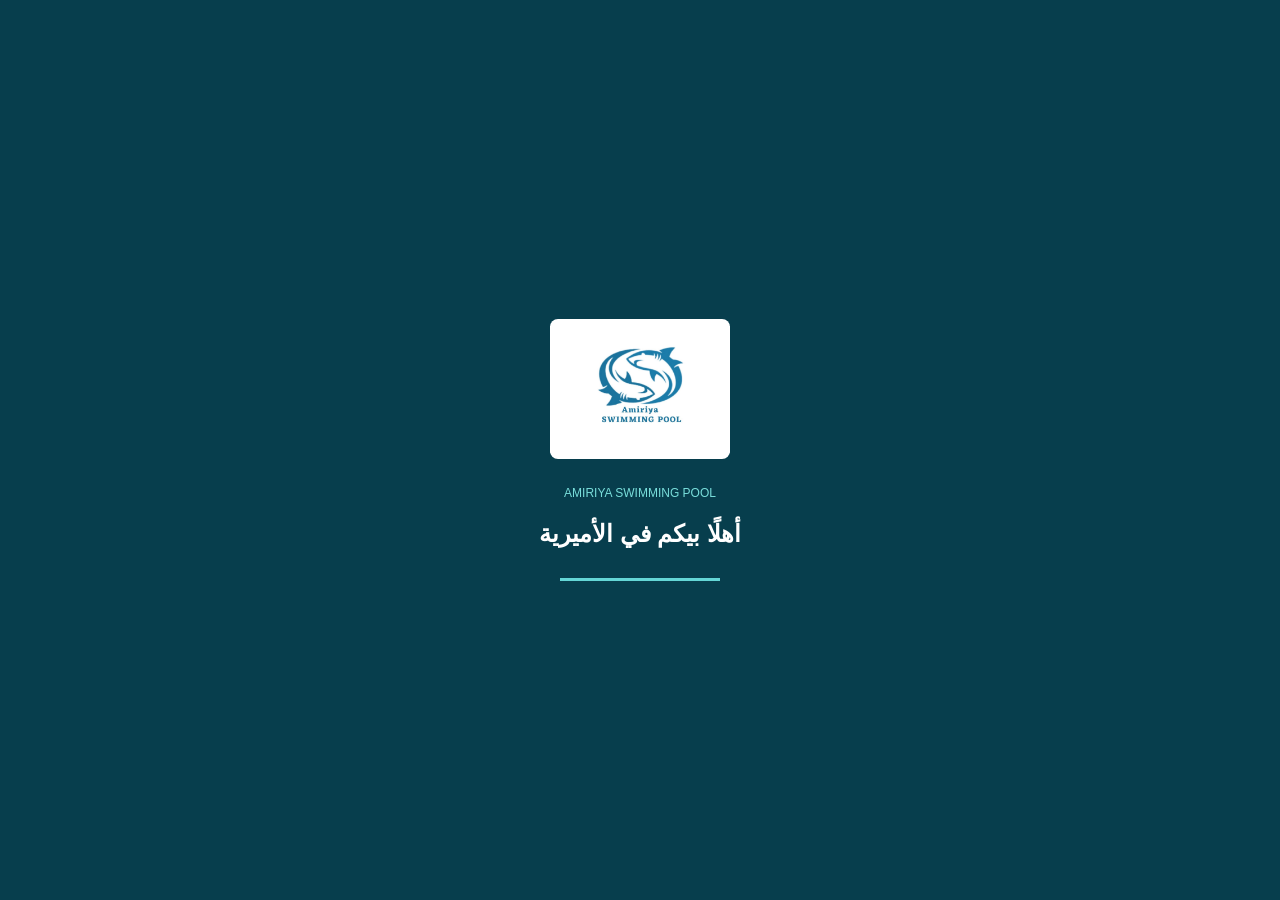
==== index.html @ 865edcda "Publish Amiriya registration and administration portal" ====
<!doctype html>
<html lang="ar" dir="rtl"><head><meta charset="utf-8"><meta name="viewport" content="width=device-width, initial-scale=1"><meta name="theme-color" content="#087c91"><title>حمام سباحة مركز شباب الأميرية</title><link rel="stylesheet" href="experience.css?v=2"></head>
<body class="simple-page">
<div class="welcome-screen" id="welcomeScreen" aria-hidden="true"><img src="assets/amiriya-logo.jpg" alt=""><p lang="en" dir="ltr">AMIRIYA SWIMMING POOL</p><h2>أهلًا بيكم في الأميرية</h2><div class="welcome-loader"><span></span></div></div>
<main class="simple-wrap"><section class="simple-card">
<header class="simple-header"><img class="simple-logo" src="assets/amiriya-logo.jpg" alt="شعار حمام سباحة الأميرية"><div><span class="eyebrow" lang="en" dir="ltr">AMIRIYA SWIMMING POOL</span><h1>حمام سباحة<br>مركز شباب الأميرية</h1><p>تسجيل بيانات السباحين</p></div></header>
<div class="registration-progress"><span>بيانات التسجيل</span><span id="progressLabel">0 / 6</span><div class="progress-track"><span id="progressFill"></span></div></div>
<form class="simple-form" id="registrationForm">
<h2 class="form-section-title">بيانات السباح</h2>
<label class="field"><span class="label">اسم السباح</span><input class="input" id="fullName" autocomplete="name" minlength="3" placeholder="اسم السباح بالكامل" required></label>
<label class="field"><span class="label">رقم تليفون ولي الأمر</span><input class="input" id="phone" autocomplete="tel" inputmode="tel" dir="ltr" placeholder="01012345678" aria-describedby="phoneNote" required><small id="phoneNote">لازم يكون الرقم عليه واتساب.</small></label>
<div class="field"><span class="label">تاريخ الميلاد</span><div class="date-parts" dir="ltr" lang="en"><select class="select" id="birthDay" aria-label="Day" required><option value="">Day</option></select><select class="select" id="birthMonth" aria-label="Month" required><option value="">Month</option></select><select class="select" id="birthYear" aria-label="Year" required><option value="">Year</option></select></div><input id="birthDate" type="hidden"></div>
<label class="field"><span class="label">السن</span><input class="input" id="age" readonly placeholder="السن بالسنوات"></label>
<h2 class="form-section-title">تفاصيل الاشتراك</h2>
<label class="field"><span class="label">نوع الاشتراك</span><select class="select" id="membershipType" required><option value="">اختر نوع الاشتراك</option></select></label>
<div class="group-notice hidden" id="groupNotice" aria-live="polite"><div><span class="group-dot" aria-hidden="true"></span><span id="groupLabel"></span></div><a class="button group-link" id="groupLink" target="_blank" rel="noopener noreferrer">الانضمام لجروب واتساب <span aria-hidden="true">↗</span></a></div>
<label class="field"><span class="label">مبلغ الاشتراك (جنيه مصري)</span><input class="input" id="subscriptionAmount" type="number" min="0.01" step="0.01" inputmode="decimal" required></label>
<button class="button button--primary simple-submit" id="submitButton" type="submit"><span class="submit-spinner hidden" id="submitSpinner" aria-hidden="true"></span><span id="submitLabel">إرسال النموذج</span><span aria-hidden="true">←</span></button><div class="status hidden" id="formStatus" role="status"></div></form>
<section class="registration-success hidden" id="successPanel" tabindex="-1" aria-live="polite"><div class="success-check" aria-hidden="true"><span></span></div><h2>تم تسجيل بياناتك بنجاح</h2><p id="successName"></p><p>شكرًا لثقتكم بحمام سباحة مركز شباب الأميرية. نتمنى للسباح كل التوفيق والنجاح.</p><p>كابتن محمد السيد<br><strong>المدير الفني لحمام سباحة مركز شباب الأميرية</strong></p><a class="button group-link" id="successGroupLink" target="_blank" rel="noopener noreferrer">الانضمام لجروب واتساب</a><button class="button" id="newRegistration" type="button">تسجيل سباح آخر</button></section>
</section><footer class="developer-credit"><span lang="en" dir="ltr">Designed &amp; Developed by <strong>Eng. Ziad Hassan</strong></span></footer></main><script src="config.js"></script><script src="shared.js?v=amiriya-2"></script><script src="register.js?v=amiriya-2"></script></body></html>
---- experience.css ----
:root { --ink:#15313c; --muted:#6a7c85; --line:#dce7eb; --page:#f3f7f9; --teal:#087c91; --green:#178352; --red:#b83643; }
* { box-sizing:border-box; }
html { color-scheme:light; }
body { margin:0; font-family:"Segoe UI",Tahoma,Arial,sans-serif; color:var(--ink); background:var(--page); direction:rtl; line-height:1.6; }
button,input,select { font:inherit; }
button,a,input,select { -webkit-tap-highlight-color:transparent; }
button { cursor:pointer; }
a { color:inherit; }
button:disabled { cursor:wait; opacity:.55; }
.hidden { display:none!important; }
:focus-visible { outline:3px solid #ddae44; outline-offset:4px; }
.simple-page { background:#086d80; background-image:linear-gradient(120deg,#094353,#087d91 65%,#26a6b0); min-height:100svh; }
.simple-page::before { content:""; position:fixed; inset:0; pointer-events:none; opacity:.16; background:repeating-linear-gradient(130deg,transparent 0 90px,#fff 91px,transparent 92px); background-size:300px 300px; animation:water-drift 28s linear infinite; }
.simple-wrap { width:min(100% - 32px,700px); margin:auto; padding:36px 0 18px; position:relative; }
.simple-card { background:#fff; border-radius:8px; overflow:hidden; box-shadow:0 24px 70px #002b3b40; animation:enter .65s ease both; }
.simple-header { padding:30px 32px; display:flex; gap:24px; align-items:center; background:#073e4d; color:white; position:relative; border-bottom:4px solid #39bdc6; }
.simple-logo { width:136px; height:116px; object-fit:contain; background:white; border-radius:8px; flex:none; }
.eyebrow { display:block; font-size:11px; font-weight:700; color:#7ee1db; letter-spacing:0; }
.simple-header h1 { margin:8px 0; font-size:27px; line-height:1.5; }
.simple-header p { margin:8px 0 0; color:#d4ecf0; font-size:14px; }
.registration-progress { padding:20px 32px 0; display:flex; justify-content:space-between; flex-wrap:wrap; font-size:12px; color:var(--muted); font-weight:600; }
.progress-track { width:100%; background:#eaf0f3; height:3px; margin-top:10px; overflow:hidden; }
.progress-track span { display:block; height:100%; width:0; background:var(--green); transition:width .4s ease; }
#progressLabel { direction:ltr; unicode-bidi:isolate; font-variant-numeric:tabular-nums; }
.simple-form { padding:22px 32px 30px; display:grid; grid-template-columns:minmax(0,1.35fr) minmax(0,1fr); gap:20px; }
.form-section-title { grid-column:1/-1; margin:0; font-size:15px; display:flex; align-items:center; gap:12px; }
.form-section-title::after { content:""; flex:1; height:1px; background:var(--line); }
.field { display:grid; gap:8px; min-width:0; align-content:start; }
.label { font-size:13px; font-weight:700; }
.input,.select { width:100%; min-width:0; height:50px; padding:0 12px; border:1px solid #cfdee4; border-radius:6px; color:var(--ink); background:#fafdfe; outline:none; transition:box-shadow .2s,border-color .2s,background .2s; font-size:16px; }
.input:hover,.select:hover { border-color:#8baab7; }
.input:focus,.select:focus { background:white; border-color:var(--teal); box-shadow:0 0 0 3px #087c9118; }
.input[readonly] { background:#edf6f5; color:#256253; border-color:#d4e7e0; }
.input::placeholder { color:#91a1aa; font-size:14px; }
small { color:var(--muted); font-size:11px; }
.date-parts { display:grid; grid-template-columns: .75fr 1.3fr 1fr; gap:6px; }
.date-parts .select { font-size:13px; padding-inline:6px; }
.button { display:inline-flex; justify-content:center; align-items:center; gap:10px; min-height:44px; padding:10px 18px; border:1px solid var(--line); border-radius:6px; color:var(--ink); background:#fff; text-decoration:none; font-weight:700; font-size:13px; transition:background .2s,transform .2s,box-shadow .2s; }
.button:hover:not(:disabled) { background:#edf5f7; transform:translateY(-1px); }
.button--primary { background:var(--teal); color:white; border-color:var(--teal); }
.icon-button { width:44px; flex:none!important; padding:10px; }
.button svg { flex:none; }
.button--primary:hover:not(:disabled) { background:#07687b; box-shadow:0 5px 16px #087c9128; }
.simple-submit { grid-column:1/-1; font-size:16px; min-height:52px; margin-top:4px; }
.group-notice { grid-column:1/-1; display:flex; justify-content:space-between; align-items:center; gap:14px; padding:14px 0; border-block:1px solid #d4e9de; animation:enter .3s ease both; color:#1b6342; font-size:13px; }
.group-dot { display:inline-block; width:7px; height:7px; border-radius:50%; background:var(--green); margin-inline-end:7px; }
.group-link { color:#16643f; background:#e8f6ed; border-color:#cde6d7; }
.group-link:hover { background:#d6f0e0!important; }
.status { padding:12px 14px; border-radius:6px; font-size:13px; line-height:1.7; }
.simple-form .status { grid-column:1/-1; }
.status--error { background:#fff0f1; color:var(--red); }
.status--info { background:#edf6f8; color:var(--teal); }
.status--success { background:#eaf6ef; color:var(--green); }
.developer-credit { display:flex; justify-content:center; align-items:center; gap:14px; flex-wrap:wrap; padding:22px 4px; color:#d7ebee; font-size:12px; text-align:center; }
.developer-credit a { text-decoration:none; border-bottom:1px solid #ffffff45; }
.developer-credit strong { color:white; }
.registration-success { text-align:center; padding:36px 32px; animation:enter .5s ease both; outline:none; }
.registration-success h2 { font-size:24px; }
.registration-success p { color:var(--muted); }
.registration-success strong { color:var(--ink); font-size:13px; }
.registration-success .button { display:flex; margin:16px auto 0; max-width:340px; }
.success-check { width:88px; height:88px; border:2px solid var(--green); background:#e7f7ec; border-radius:50%; display:grid; place-items:center; margin:0 auto; animation:check-pop .5s ease both; }
.success-check span { width:22px; height:40px; border:solid var(--green); border-width:0 5px 5px 0; transform:rotate(45deg) translate(-3px,-3px); animation:tick-in .4s .3s both; }
.submit-spinner { width:18px; height:18px; border:2px solid #ffffff55; border-top-color:white; border-radius:50%; animation:spin .7s linear infinite; }
.welcome-screen { position:fixed; inset:0; z-index:100; background:#073e4d; color:white; display:flex; flex-direction:column; align-items:center; justify-content:center; padding:24px; transition:opacity .45s,visibility .45s; pointer-events:none; }
.welcome-screen img { width:180px; height:140px; object-fit:contain; background:white; border-radius:8px; animation:enter .6s both; }
.welcome-screen p { color:#79dedb; font-size:12px; margin-top:25px; }
.welcome-screen h2 { font-size:24px; margin:0 0 24px; }
.welcome-screen--hidden { opacity:0; visibility:hidden; }
.welcome-loader { width:160px; height:3px; background:#ffffff30; overflow:hidden; }
.welcome-loader span { display:block; width:100%; height:100%; background:#64d6d6; transform-origin:right; animation:load-intro 1.1s ease both; }
.topbar { position:sticky; top:0; z-index:10; background:#073e4d; color:white; border-bottom:3px solid #34b7bd; }
.topbar__inner { width:min(100% - 40px,1360px); margin:auto; min-height:84px; display:flex; align-items:center; justify-content:space-between; gap:20px; padding-block:12px; }
.brand { display:flex; align-items:center; gap:12px; min-width:0; }
.brand__logo { width:64px; height:52px; background:white; object-fit:contain; border-radius:6px; flex:none; }
.brand__title { font-size:17px; font-weight:700; margin:0; }
.brand__subtitle { margin:2px 0 0; font-size:12px; color:#acd6df; }
.nav-link { font-size:12px; text-decoration:none; color:#e6f7f8; }
.main { width:min(100% - 40px,1360px); margin:auto; padding:30px 0; }
.panel { background:white; border:1px solid var(--line); border-radius:8px; }
.login-panel { max-width:440px; margin:50px auto; animation:enter .5s both; }
.panel__header { padding:28px 28px 0; }
.panel__header h1 { margin:0; font-size:24px; }
.panel__header p { font-size:13px; color:var(--muted); }
.form { padding:24px 28px 28px; }
.form-actions { display:grid; gap:12px; margin-top:20px; }
.admin-header { display:flex; justify-content:space-between; align-items:center; gap:20px; margin-bottom:24px; }
.admin-header h1 { font-size:26px; margin:0; }
.admin-header p { font-size:12px; margin:4px 0 0; color:var(--muted); }
.admin-actions { display:flex; gap:8px; flex-wrap:wrap; }
.stats { display:grid; grid-template-columns:repeat(5,minmax(0,1fr)); gap:0; background:white; border-block:1px solid var(--line); margin-bottom:24px; }
.stat { padding:18px 22px; border-inline-end:1px solid var(--line); }
.stat:last-child { border:0; }
.stat strong { font-size:28px; display:block; font-variant-numeric:tabular-nums; }
.stat span { font-size:12px; color:var(--muted); }
.stat--money strong { color:var(--green); }
.branch-tabs { display:flex; flex-wrap:wrap; gap:8px; margin-bottom:20px; }
.branch-tab { border:1px solid var(--line); background:white; border-radius:6px; padding:8px 12px; color:#47626f; font:inherit; font-size:12px; display:flex; align-items:center; gap:10px; transition:background .2s; }
.branch-tab span { font-size:11px; color:var(--muted); }
.branch-tab--active { background:#087c91; border-color:#087c91; color:white; }
.branch-tab--active span { color:#d3edf1; }
.table-toolbar { display:flex; justify-content:space-between; align-items:end; gap:16px; margin:18px 0; }
.search-field { width:min(100%,400px); }
.sort-field { width:200px; }
.table-panel { overflow:hidden; margin-top:14px; }
.table-scroll { overflow:auto; }
table { border-collapse:collapse; width:100%; min-width:1100px; font-size:13px; }
th,td { padding:15px 16px; text-align:right; white-space:nowrap; border-bottom:1px solid #e9eff2; }
th { background:#eaf2f5; color:#476674; font-size:11px; font-weight:700; }
td { background:white; }
tbody tr:hover td { background:#f6fbfc; }
tbody tr.selected td { background:#eef8f7; }
.select-cell { width:48px; text-align:center; }
.select-checkbox { width:16px; height:16px; accent-color:var(--teal); }
.whatsapp-link { color:var(--green); text-decoration:none; font-size:12px; font-weight:600; }
.membership-badge { display:inline-block; padding:4px 8px; border-radius:4px; background:#edf3f7; color:#315e72; font-size:11px; }
.empty { text-align:center; padding:48px 20px; color:var(--muted); }
.pagination { display:flex; gap:14px; justify-content:space-between; align-items:center; padding:14px 18px; background:white; font-size:12px; color:var(--muted); flex-wrap:wrap; }
.page-buttons { display:flex; gap:6px; }
.page-buttons .button { padding:8px 12px; min-height:36px; }
.admin-footer { text-align:center; font-size:11px; color:var(--muted); margin-top:24px; }
#dashboard { animation:enter .4s both; }
.row-actions { display:flex; gap:6px; }
.row-actions .icon-button { width:34px; min-height:34px; padding:7px; }
.admin-dialog { width:min(640px,calc(100% - 24px)); max-height:calc(100svh - 32px); padding:0; border:1px solid var(--line); border-radius:8px; color:var(--ink); background:white; box-shadow:0 24px 80px #092f4650; }
.admin-dialog[open] { animation:enter .25s ease; }
.admin-dialog::backdrop { background:#0829368a; backdrop-filter:blur(3px); }
.dialog-header { display:flex; align-items:center; justify-content:space-between; gap:16px; padding:20px 24px; border-bottom:1px solid var(--line); }
.dialog-header h2 { font-size:20px; margin:0; overflow-wrap:anywhere; }
.dialog-header p { margin:3px 0 0; font-size:12px; color:var(--muted); }
.edit-form { padding:24px; display:grid; grid-template-columns:repeat(2,minmax(0,1fr)); gap:18px; }
.edit-form .status,.dialog-actions { grid-column:1/-1; }
.dialog-actions { display:flex; justify-content:flex-end; gap:10px; padding-top:12px; border-top:1px solid var(--line); }
.history-dialog { width:min(800px,calc(100% - 24px)); }
.history-content { padding:24px; font-size:13px; }
.history-entry { margin-bottom:24px; border-bottom:1px solid var(--line); padding-bottom:20px; }
.history-meta { display:flex; gap:10px; flex-wrap:wrap; justify-content:space-between; margin-bottom:14px; }
.history-meta span { color:var(--muted); font-size:11px; }
.history-change,.history-columns { display:grid; grid-template-columns:1fr 1fr 1fr; gap:12px; padding:10px 0; }
.history-columns { color:var(--muted); font-size:11px; border-bottom:1px solid var(--line); }
.history-change span,.history-change strong { min-width:0; overflow-wrap:anywhere; }
.history-change span:last-child { color:var(--green); }
@media(max-width:600px) { .edit-form { grid-template-columns:1fr; padding:18px; } .history-content { padding:18px; } .dialog-header { padding:16px 18px; } .dialog-header h2 { font-size:18px; } }
@keyframes enter { from { opacity:0; transform:translateY(12px); } to { opacity:1; transform:translateY(0); } }
@keyframes check-pop { from { opacity:0; transform:scale(.65); } to { opacity:1; transform:scale(1); } }
@keyframes tick-in { from { opacity:0; } to { opacity:1; } }
@keyframes spin { to { transform:rotate(360deg); } }
@keyframes water-drift { to { background-position:300px 300px; } }
@keyframes load-intro { from { transform:scaleX(0); } to { transform:scaleX(1); } }
@media(max-width:900px) { .stats { grid-template-columns:repeat(3,minmax(0,1fr)); } .stat { border-bottom:1px solid var(--line); } .admin-header { align-items:start; flex-direction:column; } }
@media(max-width:600px) { .simple-wrap { width:min(100% - 20px,700px); padding-top:14px; } .simple-header { padding:24px 20px; gap:15px; } .simple-logo { width:100px; height:90px; } .simple-header h1 { font-size:21px; } .eyebrow { font-size:9px; } .simple-form { grid-template-columns:1fr; padding:22px 20px; gap:17px; } .registration-progress { padding-inline:20px; } .group-notice { align-items:stretch; flex-direction:column; gap:10px; } .developer-credit { font-size:11px; } .date-parts { grid-template-columns:.8fr 1.4fr 1fr; } .date-parts .select { font-size:14px; } .topbar__inner,.main { width:calc(100% - 24px); } .topbar__inner { gap:10px; } .brand__title { font-size:13px; } .brand__logo { width:48px; } .nav-link { font-size:11px; flex:none; } .stats { grid-template-columns:repeat(2,minmax(0,1fr)); } .stat { padding:14px; } .stat strong { font-size:24px; } .table-toolbar { flex-direction:column; align-items:stretch; } .search-field,.sort-field { width:100%; } .admin-actions .button { flex:1 1 auto; } .login-panel { margin:24px auto; } }
@media(max-width:360px) { .simple-header { flex-direction:column; text-align:center; } .simple-header h1 { font-size:22px; } }
@media(prefers-reduced-motion:reduce) { *,*::before,*::after { animation:none!important; transition:none!important; scroll-behavior:auto!important; } }
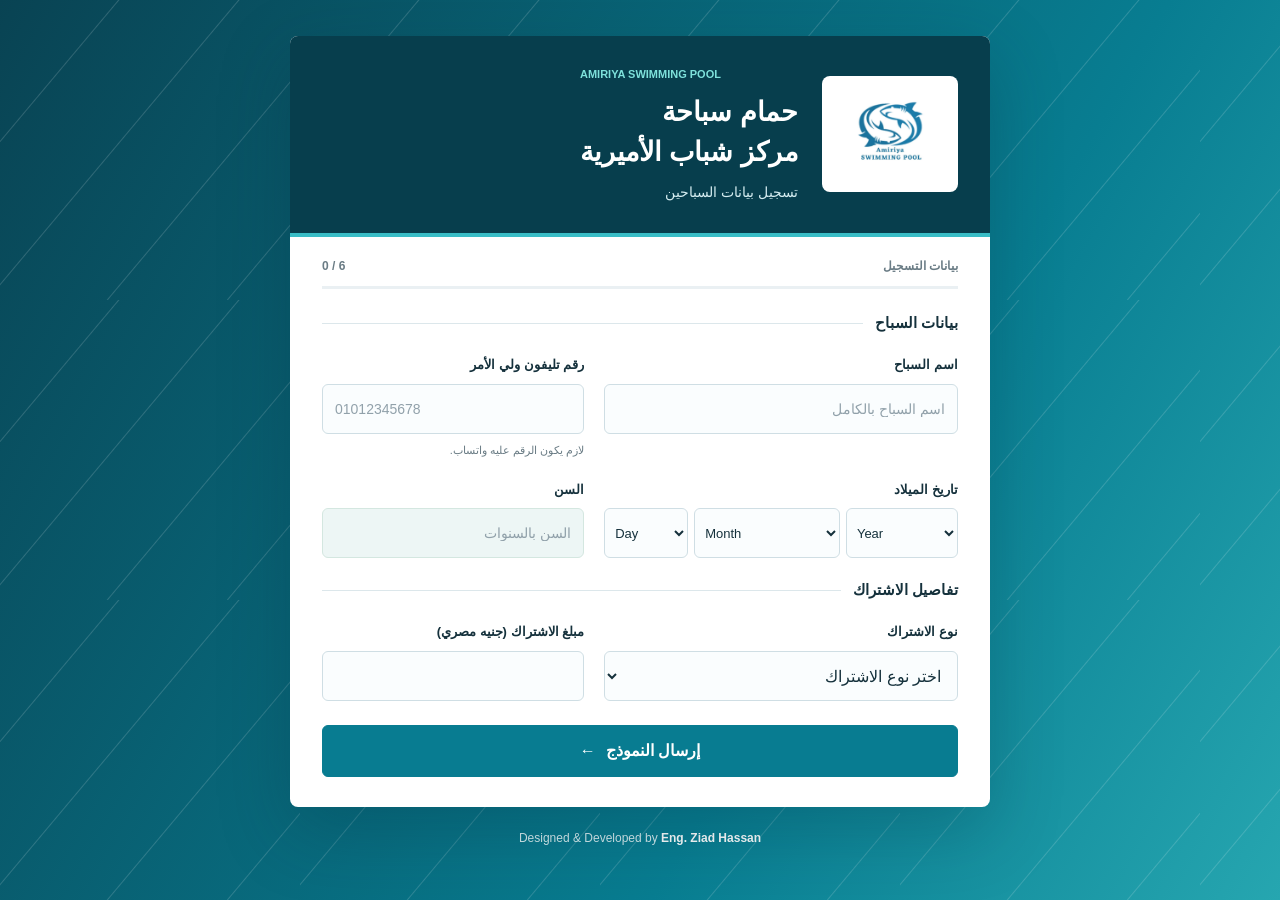
==== commit b3681ca6: "Improve Arabic defaults and older mobile browser compatibility" ====
--- a/index.html
+++ b/index.html
@@ -1,5 +1,5 @@
 <!doctype html>
-<html lang="ar" dir="rtl"><head><meta charset="utf-8"><meta name="viewport" content="width=device-width, initial-scale=1"><meta name="theme-color" content="#087c91"><title>حمام سباحة مركز شباب الأميرية</title><link rel="stylesheet" href="experience.css?v=2"></head>
+<html lang="ar" dir="rtl" translate="no"><head><meta charset="utf-8"><meta http-equiv="Content-Language" content="ar"><meta name="google" content="notranslate"><meta name="viewport" content="width=device-width, initial-scale=1"><meta name="theme-color" content="#087c91"><title>حمام سباحة مركز شباب الأميرية</title><link rel="stylesheet" href="experience.css?v=3"></head>
 <body class="simple-page">
 <div class="welcome-screen" id="welcomeScreen" aria-hidden="true"><img src="assets/amiriya-logo.jpg" alt=""><p lang="en" dir="ltr">AMIRIYA SWIMMING POOL</p><h2>أهلًا بيكم في الأميرية</h2><div class="welcome-loader"><span></span></div></div>
 <main class="simple-wrap"><section class="simple-card">
--- a/experience.css
+++ b/experience.css
@@ -1,6 +1,6 @@
 :root { --ink:#15313c; --muted:#6a7c85; --line:#dce7eb; --page:#f3f7f9; --teal:#087c91; --green:#178352; --red:#b83643; }
 * { box-sizing:border-box; }
-html { color-scheme:light; }
+html { color-scheme:light; -webkit-text-size-adjust:100%; text-size-adjust:100%; }
 body { margin:0; font-family:"Segoe UI",Tahoma,Arial,sans-serif; color:var(--ink); background:var(--page); direction:rtl; line-height:1.6; }
 button,input,select { font:inherit; }
 button,a,input,select { -webkit-tap-highlight-color:transparent; }
@@ -9,9 +9,9 @@
 button:disabled { cursor:wait; opacity:.55; }
 .hidden { display:none!important; }
 :focus-visible { outline:3px solid #ddae44; outline-offset:4px; }
-.simple-page { background:#086d80; background-image:linear-gradient(120deg,#094353,#087d91 65%,#26a6b0); min-height:100svh; }
+.simple-page { background:#086d80; background-image:linear-gradient(120deg,#094353,#087d91 65%,#26a6b0); min-height:100vh; min-height:100svh; }
 .simple-page::before { content:""; position:fixed; inset:0; pointer-events:none; opacity:.16; background:repeating-linear-gradient(130deg,transparent 0 90px,#fff 91px,transparent 92px); background-size:300px 300px; animation:water-drift 28s linear infinite; }
-.simple-wrap { width:min(100% - 32px,700px); margin:auto; padding:36px 0 18px; position:relative; }
+.simple-wrap { width:calc(100% - 32px); max-width:700px; margin:auto; padding:36px 0 18px; position:relative; }
 .simple-card { background:#fff; border-radius:8px; overflow:hidden; box-shadow:0 24px 70px #002b3b40; animation:enter .65s ease both; }
 .simple-header { padding:30px 32px; display:flex; gap:24px; align-items:center; background:#073e4d; color:white; position:relative; border-bottom:4px solid #39bdc6; }
 .simple-logo { width:136px; height:116px; object-fit:contain; background:white; border-radius:8px; flex:none; }
@@ -70,13 +70,13 @@
 .welcome-loader { width:160px; height:3px; background:#ffffff30; overflow:hidden; }
 .welcome-loader span { display:block; width:100%; height:100%; background:#64d6d6; transform-origin:right; animation:load-intro 1.1s ease both; }
 .topbar { position:sticky; top:0; z-index:10; background:#073e4d; color:white; border-bottom:3px solid #34b7bd; }
-.topbar__inner { width:min(100% - 40px,1360px); margin:auto; min-height:84px; display:flex; align-items:center; justify-content:space-between; gap:20px; padding-block:12px; }
+.topbar__inner { width:calc(100% - 40px); max-width:1360px; margin:auto; min-height:84px; display:flex; align-items:center; justify-content:space-between; gap:20px; padding:12px 0; }
 .brand { display:flex; align-items:center; gap:12px; min-width:0; }
 .brand__logo { width:64px; height:52px; background:white; object-fit:contain; border-radius:6px; flex:none; }
 .brand__title { font-size:17px; font-weight:700; margin:0; }
 .brand__subtitle { margin:2px 0 0; font-size:12px; color:#acd6df; }
 .nav-link { font-size:12px; text-decoration:none; color:#e6f7f8; }
-.main { width:min(100% - 40px,1360px); margin:auto; padding:30px 0; }
+.main { width:calc(100% - 40px); max-width:1360px; margin:auto; padding:30px 0; }
 .panel { background:white; border:1px solid var(--line); border-radius:8px; }
 .login-panel { max-width:440px; margin:50px auto; animation:enter .5s both; }
 .panel__header { padding:28px 28px 0; }
@@ -100,7 +100,7 @@
 .branch-tab--active { background:#087c91; border-color:#087c91; color:white; }
 .branch-tab--active span { color:#d3edf1; }
 .table-toolbar { display:flex; justify-content:space-between; align-items:end; gap:16px; margin:18px 0; }
-.search-field { width:min(100%,400px); }
+.search-field { width:100%; max-width:400px; }
 .sort-field { width:200px; }
 .table-panel { overflow:hidden; margin-top:14px; }
 .table-scroll { overflow:auto; }
@@ -122,7 +122,7 @@
 #dashboard { animation:enter .4s both; }
 .row-actions { display:flex; gap:6px; }
 .row-actions .icon-button { width:34px; min-height:34px; padding:7px; }
-.admin-dialog { width:min(640px,calc(100% - 24px)); max-height:calc(100svh - 32px); padding:0; border:1px solid var(--line); border-radius:8px; color:var(--ink); background:white; box-shadow:0 24px 80px #092f4650; }
+.admin-dialog { width:calc(100% - 24px); max-width:640px; max-height:calc(100vh - 32px); max-height:calc(100svh - 32px); padding:0; border:1px solid var(--line); border-radius:8px; color:var(--ink); background:white; box-shadow:0 24px 80px #092f4650; }
 .admin-dialog[open] { animation:enter .25s ease; }
 .admin-dialog::backdrop { background:#0829368a; backdrop-filter:blur(3px); }
 .dialog-header { display:flex; align-items:center; justify-content:space-between; gap:16px; padding:20px 24px; border-bottom:1px solid var(--line); }
@@ -131,7 +131,7 @@
 .edit-form { padding:24px; display:grid; grid-template-columns:repeat(2,minmax(0,1fr)); gap:18px; }
 .edit-form .status,.dialog-actions { grid-column:1/-1; }
 .dialog-actions { display:flex; justify-content:flex-end; gap:10px; padding-top:12px; border-top:1px solid var(--line); }
-.history-dialog { width:min(800px,calc(100% - 24px)); }
+.history-dialog { max-width:800px; }
 .history-content { padding:24px; font-size:13px; }
 .history-entry { margin-bottom:24px; border-bottom:1px solid var(--line); padding-bottom:20px; }
 .history-meta { display:flex; gap:10px; flex-wrap:wrap; justify-content:space-between; margin-bottom:14px; }
@@ -151,3 +151,11 @@
 @media(max-width:600px) { .simple-wrap { width:min(100% - 20px,700px); padding-top:14px; } .simple-header { padding:24px 20px; gap:15px; } .simple-logo { width:100px; height:90px; } .simple-header h1 { font-size:21px; } .eyebrow { font-size:9px; } .simple-form { grid-template-columns:1fr; padding:22px 20px; gap:17px; } .registration-progress { padding-inline:20px; } .group-notice { align-items:stretch; flex-direction:column; gap:10px; } .developer-credit { font-size:11px; } .date-parts { grid-template-columns:.8fr 1.4fr 1fr; } .date-parts .select { font-size:14px; } .topbar__inner,.main { width:calc(100% - 24px); } .topbar__inner { gap:10px; } .brand__title { font-size:13px; } .brand__logo { width:48px; } .nav-link { font-size:11px; flex:none; } .stats { grid-template-columns:repeat(2,minmax(0,1fr)); } .stat { padding:14px; } .stat strong { font-size:24px; } .table-toolbar { flex-direction:column; align-items:stretch; } .search-field,.sort-field { width:100%; } .admin-actions .button { flex:1 1 auto; } .login-panel { margin:24px auto; } }
 @media(max-width:360px) { .simple-header { flex-direction:column; text-align:center; } .simple-header h1 { font-size:22px; } }
 @media(prefers-reduced-motion:reduce) { *,*::before,*::after { animation:none!important; transition:none!important; scroll-behavior:auto!important; } }
+.simple-header > div { min-width:0; }
+.button,.brand__title,.registration-success p { overflow-wrap:break-word; }
+.simple-page::before,.welcome-screen { top:0; right:0; bottom:0; left:0; }
+.dialog-fallback:not([open]) { display:none; }
+.dialog-fallback[open] { display:block; position:fixed; top:50%; left:50%; margin:0; transform:translate(-50%,-50%); z-index:101; overflow:auto; animation:none; }
+.dialog-fallback-backdrop { position:fixed; top:0; right:0; bottom:0; left:0; background:#0829368a; z-index:100; }
+.has-dialog-fallback { overflow:hidden; }
+@media(max-width:600px) { .simple-wrap { width:calc(100% - 20px); } .search-field { max-width:none; } .date-parts .select { font-size:16px; padding:0 2px; } }
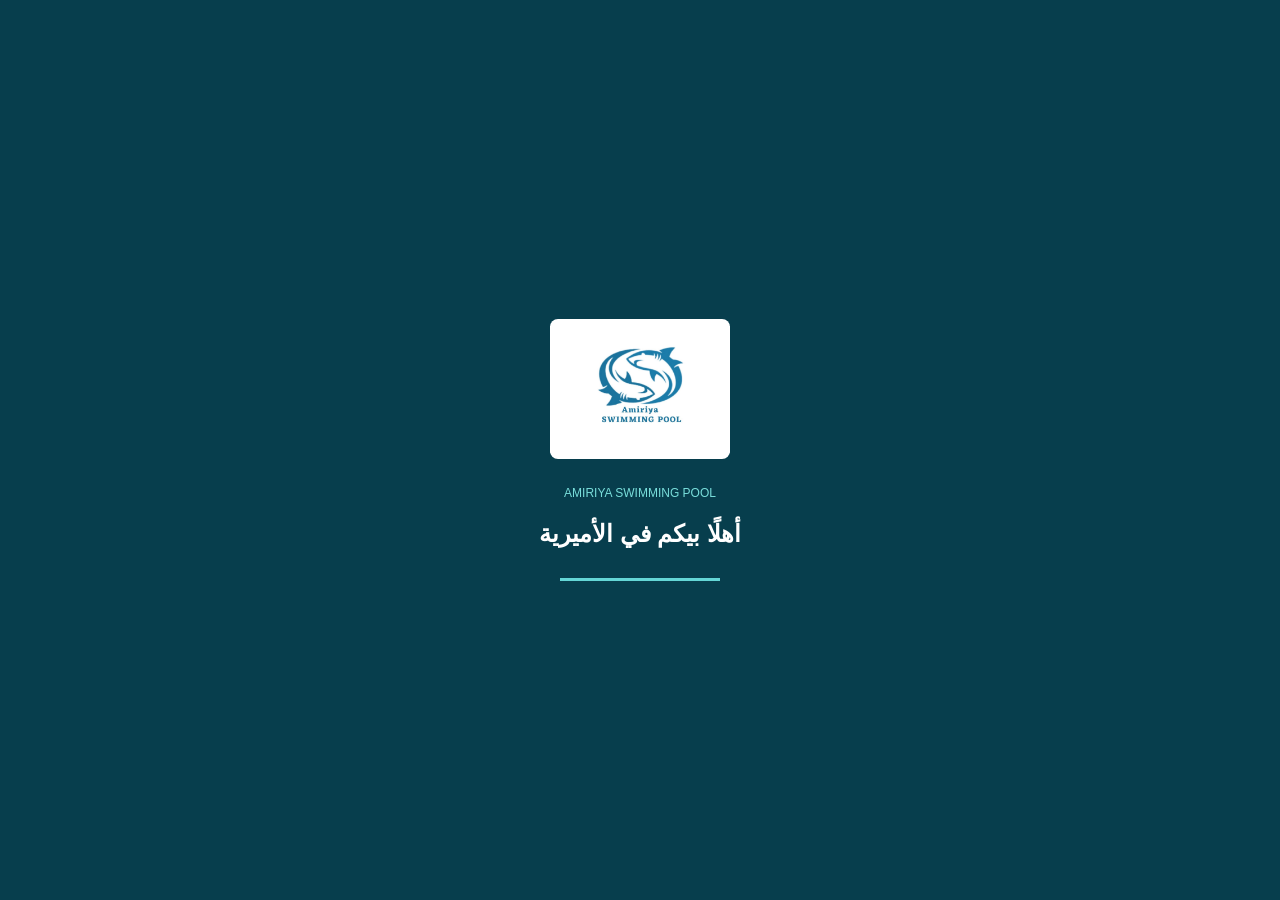
==== commit 561b2ec4: "Support older date controls and Arabic form validation" ====
--- a/index.html
+++ b/index.html
@@ -5,7 +5,7 @@
 <main class="simple-wrap"><section class="simple-card">
 <header class="simple-header"><img class="simple-logo" src="assets/amiriya-logo.jpg" alt="شعار حمام سباحة الأميرية"><div><span class="eyebrow" lang="en" dir="ltr">AMIRIYA SWIMMING POOL</span><h1>حمام سباحة<br>مركز شباب الأميرية</h1><p>تسجيل بيانات السباحين</p></div></header>
 <div class="registration-progress"><span>بيانات التسجيل</span><span id="progressLabel">0 / 6</span><div class="progress-track"><span id="progressFill"></span></div></div>
-<form class="simple-form" id="registrationForm">
+<form class="simple-form" id="registrationForm" novalidate>
 <h2 class="form-section-title">بيانات السباح</h2>
 <label class="field"><span class="label">اسم السباح</span><input class="input" id="fullName" autocomplete="name" minlength="3" placeholder="اسم السباح بالكامل" required></label>
 <label class="field"><span class="label">رقم تليفون ولي الأمر</span><input class="input" id="phone" autocomplete="tel" inputmode="tel" dir="ltr" placeholder="01012345678" aria-describedby="phoneNote" required><small id="phoneNote">لازم يكون الرقم عليه واتساب.</small></label>
